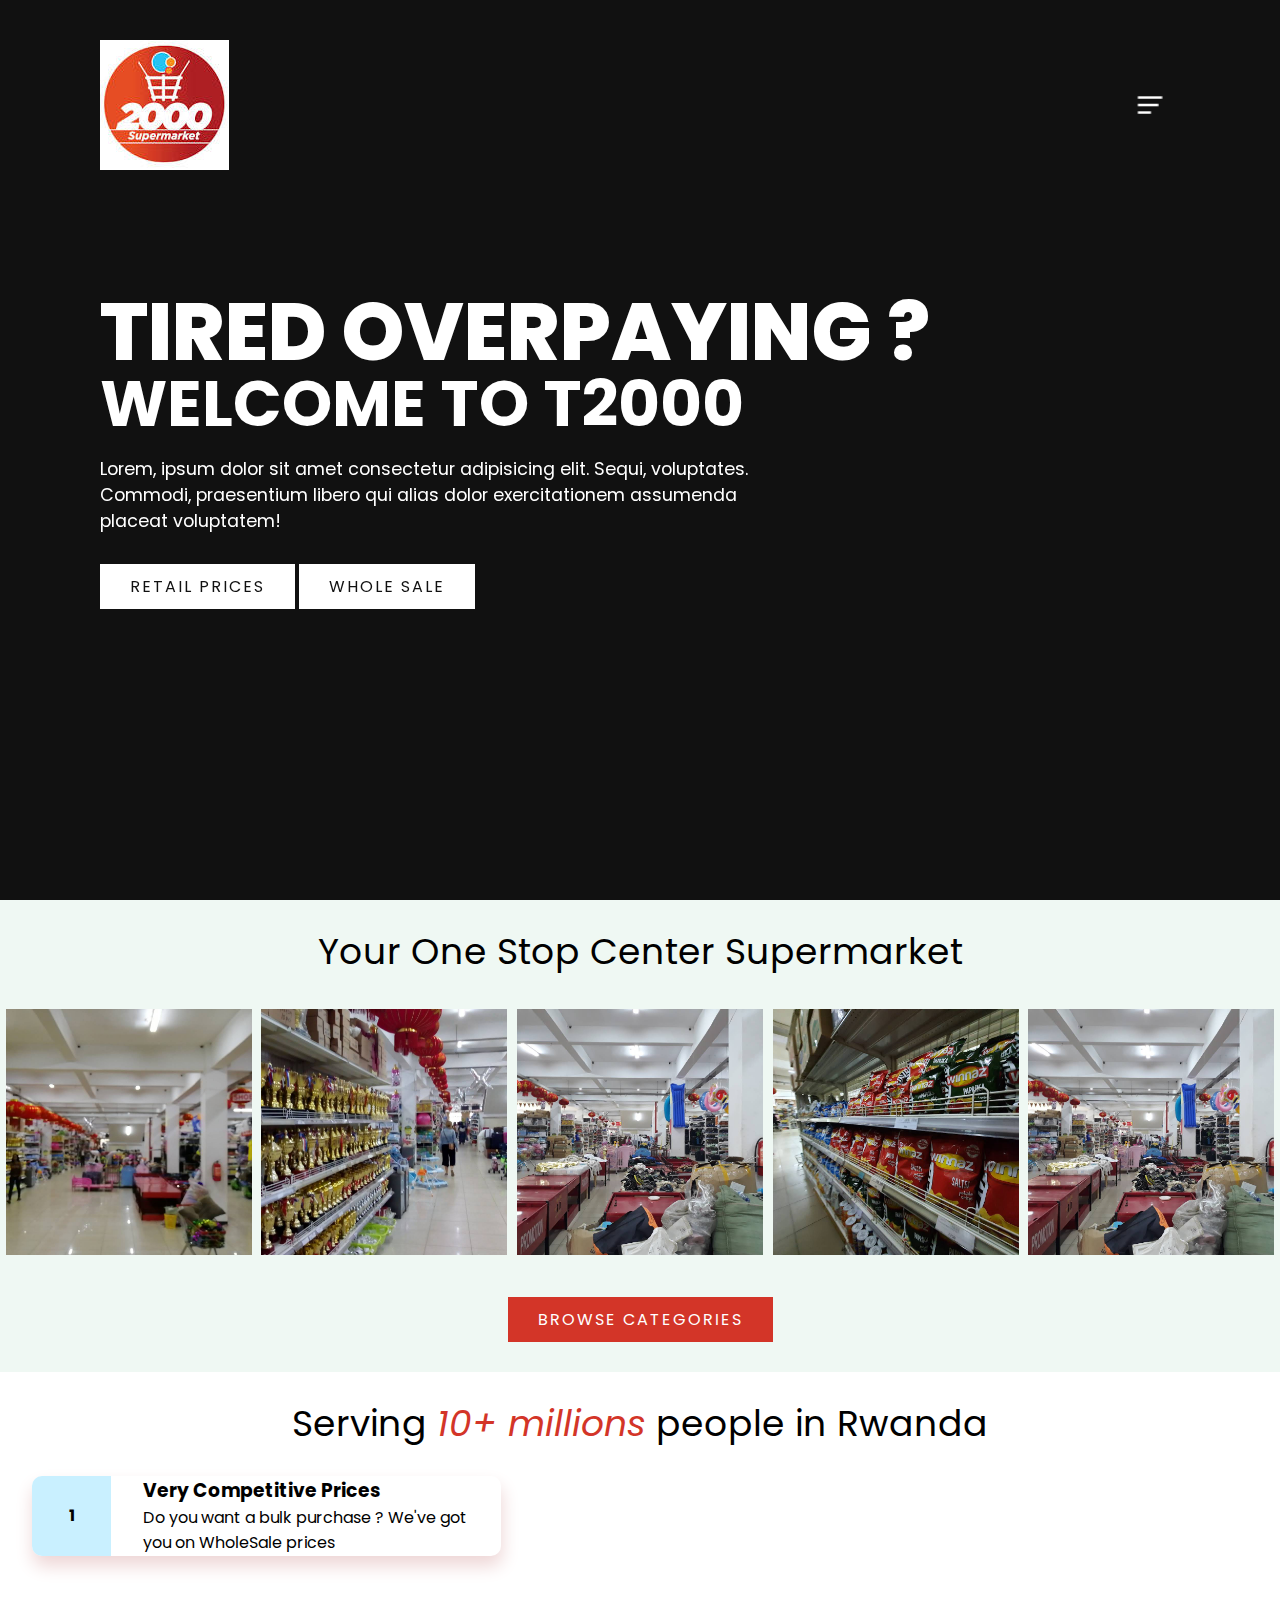
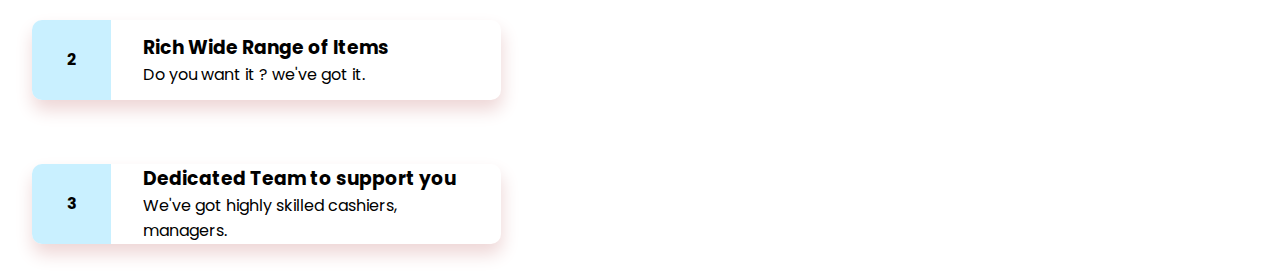
==== index.html @ 76960beb "first commit" ====
<!DOCTYPE html>
<html lang="en">
<head>
    <meta charset="UTF-8">
    <meta http-equiv="X-UA-Compatible" content="IE=edge">
    <meta name="viewport" content="width=device-width, initial-scale=1.0">
    <link rel="stylesheet" href="./css/style.css"/>
    <title>T2000 Fenly</title>
</head>
<body>
    <section class="showcase">
        <header>
            <!-- <h2 class="logo">2000Fenly</h2> -->
            <img src="./assets/fenlyLogo.jpg" class="logo" alt="">
            <div class="toggle"></div>
        </header>
        <!-- <video src="./assets/supermaketblur.mp4" muted loop autoplay width="1440px"></video> -->
        <video src="./assets/supermarket.mp4" muted loop autoplay width="1440px"></video>

        <div class="overlay"></div>

        <div class="text">
            <h2>Tired overpaying ?</h2>
            <h3>Welcome to T2000</h3>
            <p>Lorem, ipsum dolor sit amet consectetur adipisicing elit. Sequi, voluptates. Commodi, praesentium libero qui alias dolor exercitationem assumenda placeat voluptatem!</p>
            <a href="#">Retail Prices</a>
            <a href="#">Whole Sale</a>
            <ul class="categories">
                <li>Categories</li>
                <li>Categories</li>
                <li>Categories</li>
                <li>Categories</li>
            </ul>
        </div>
    </section>

    <div class="menu">
        <img src="./assets/fenlyLogo.jpg" class="menulogo" alt="">
        <ul>
            <li><a href="#">Home</a></li>
            <li><a href="#">News</a></li>
            <li><a href="#">Categories</a></li>
            <li><a href="#">Browse Items</a></li>
        </ul>
    </div>

    <!-- Second page -->
    <section class="productRangeShowcase">
        <p>Your One Stop Center Supermarket</p>
       
        <div class="gallery">
            <div class="rangeGallery">
                <a target="_blank" href="./assets/t2000-row1.jpg">
                    <img src="./assets/t2000-row1.jpg" alt="T2000 Row 1"  >
                </a>
            </div>
            <div class="rangeGallery">
                <a target="_blank" href="./assets/t2000-row2.jpg">
                    <img src="./assets/t2000-row2.jpg" alt="T2000 Row 1" >
                </a>
            </div>
            <div class="rangeGallery">
                <a target="_blank" href="./assets/t2000-row3.jpg">
                   <img src="./assets/t2000-row3.jpg" alt="T2000 Row 1">
                </a>
            </div>
            <div class="rangeGallery">
                <a target="_blank" href="./assets/t2000-row4.jpg">
                  <img src="./assets/t2000-row4.jpg" alt="T2000 Row 1">
                </a>
            </div>
            <div class="rangeGallery">
                <a target="_blank" href="./assets/t2000-row5.jpg">
                   <img src="./assets/t2000-row5.jpg" alt="T2000 Row 1"  >
                </a>
            </div>
        </div>
        <a href="#" class="catBtn">Browse Categories</a>
    </section>
    
    <section class="promotionShowcase">
        <p>Serving <span>10+ millions</span> people in Rwanda</p>
   
    </section>
    <div class="uniqueWrapper">
        <div class="banners">
            <div class="promotion">
                <div class="promoBannerI">
                    <div class="number">1</div>
                    <div class="content">
                        <h3>Very Competitive Prices</h3>
                        <span>Do you want a bulk purchase ? We've got you on WholeSale prices</span>
                </div>
                </div> 
            </div> 
            <div class="promotion">
                <div class="promoBannerI">
                    <div class="number">2</div>
                    <div class="content">
                        <h3>Rich Wide Range of Items</h3>
                        <span>Do you want it ? we've got it.</span>
                    </div>
                </div>
            </div>
            <div class="promotion">
                <div class="promoBannerI">
                    <div class="number">3</div>
                    <div class="content">
                        <h3>Dedicated Team to support you</h3>
                        <span>We've got highly skilled cashiers, managers.</span>
                    </div>
                </div>
            </div>
        </div>
        <div class="locations">
        
          
        </div>
    </div>
  
<script src="./js/app.js"></script>
</body>
</html>
---- css/style.css ----
@import url('https://fonts.googleapis.com/css2?family=Poppins:ital,wght@0,200;0,300;0,400;0,500;0,600;0,700;0,800;1,700&display=swap');

:root {
    --overlay-color : #0309f4;
    --productRange-color: #EFF8F3;
}

*{
    box-sizing: border-box;
    margin: 0;
    padding: 0;
    font-family: 'poppins', sans-serif;
}

.showcase {
    position: relative;
    right: 0;
    width: 100%;
    min-height: 100vh;
    padding: 100px;
    display: flex;
    justify-content: space-between;
    align-items: center;
    background: #111;
    color: #fff;
    z-index: 2;
    transition: 0.5s;
}

.showcase.active {
    right: 300px;
}

.showcase header {
    
    position: absolute;
    top: 0;
    left: 0;
    width: 100%;
    padding: 40px 100px;
    z-index: 1000;
    display: flex;
    align-items: center;
    justify-content: space-between;
}

.logo {
    text-transform: uppercase;
    cursor: pointer;
   
}

.menulogo {
    position: absolute;
    top: 30px;
    display: flex;
    align-items: center;
}

.toggle {
    position: relative;
    width: 60px;
    height: 60px;
    background: url(../assets/menubar.png);
    background-repeat: no-repeat;
    background-size: 30px;
    background-position: center;
    cursor: pointer;
}

.toggle.active {
    background: url(../assets/closemenu.png);
    background-repeat: no-repeat;
    background-size: 25px;
    background-position: center;
}

.showcase video {
    position: absolute;
    top: 0;
    left: 0;
    width: 100%;
    height: 100%;
    object-fit: cover;
    opacity: 0.8;
}

.overlay {
    position: absolute;
    top: 0;
    left: 0;
    width: 100%;
    height: 100%;
    /* background: rgba(0,0,0,0.9); */
    /* background: #; */
    mix-blend-mode: overlay;
}
.text {
    position: relative;
    z-index: 10;
}

.text h2 {
    font-size: 5em;
    font-weight: 800;
    line-height: 1em;
    text-transform: uppercase;
}
.text h3 {
    font-size: 4em;
    font-weight: 700;
    line-height: 1em;
    text-transform: uppercase;
}

.text p{
    font-size: 1.1em;
    margin: 20px 0;
    font-weight: 400;
    max-width: 700px;
}

.text a {
    display: inline-block;
    font-size: 1em;
    background: #fff;
    padding: 10px 30px;
    text-decoration: none;
    color: #111;
    margin-top: 10px;
    text-transform: uppercase;
    letter-spacing: 2px;
    transition: 0.2s;
}

.text a:hover {
    letter-spacing : 6px
}

.menu{
    position:  absolute;
    top: 0;
    right: 0;
    width: 300px;
    height: 100%;
    display: flex;
    align-items: center;
    justify-content: center;
}

.menu ul {
    position: relative;
    list-style: none;
}

.menu ul li a {
    text-decoration: none;
    font-size: 24px;
    color: #111;
}

.menu ul li a:hover {
    color: var(--overlay-color);
}

.categories {
    display: none;
}

 .productRangeShowcase {
    background-color: var(--productRange-color);
    position: relative;
    display: flex;
    align-items: center;
    justify-content: center;
    flex-wrap: wrap;

}

.productRangeShowcase p {
    font-size: 2.25rem;
    line-height: 2.5rem;
    max-width: unset;
    margin-top: 2rem;
  

}

 .rangeGallery img {
    width: 246px;

} 

.gallery {
 display: flex;
 align-items: center;
 justify-content: center;
 margin-top: 2rem;
} 

.gallery > img {
    width: 246px;
    margin: 5rem;
}

.gallery a {
    display: inline-block;
    padding: 0.3rem;
    transition: all .2s ease-in-out; 
}

.gallery a:hover{
    display: inline-block;
    padding: 0.3rem;
    transform: scale(1.2); 
    box-shadow: rgba(0, 0, 0, .8);
}

section .catBtn {
    display: inline-block;
    font-size: 1em;
    background: #D33528;
    padding: 10px 30px;
    text-decoration: none;
    color: #fff;
    margin: 30px;
    text-transform: uppercase;
    letter-spacing: 2px;
    transition: 0.2s;
}

section .catBtn:hover {
    letter-spacing : 6px
}

.promotionShowcase {
    display: flex;
    align-items: center;
    justify-content: center;
   
}
.promotion {
    display: flex;
   padding: 2rem;
}

.promotionShowcase p {
    font-size: 2.25rem;
    line-height: 2.5rem;
    max-width: unset;
    margin-top: 2rem;
}

.promotionShowcase span {
    color: #D33528;
    font-style: italic;
    transition: 0.2s;
}
.promotionShowcase span:hover {
    color: #fff;
    background: #D33528;
    
}
.promoBannerI {
    display: flex;
    align-items: center;
    justify-content: center;  
    box-shadow: 1px 10px 18px rgb(238, 214, 214);
    border-radius: 10px;
    min-width: 469px;
    max-width: 469px;
    
}

.promoBannerI .number{
    background-color: #C9F0FF;
    width: 5rem;
    height : 5rem;
    font-weight: 700;
    display: flex;
    align-items: center;
    justify-content: center;
    border-radius: 10px 0px 0px 10px;
    
}

.promoBannerI .content{
    color: #000;
    margin-left: 2rem;
    margin-right: 2rem;
    min-width: 325.55px;
    max-width: 325.55px;
}
.banners {
   
}
.location {
    background-color: green;

}
.uniqueWrapper {
 display: flex;
 /* background-color: #0309f4; */
}
 



/* ===========================MULTIPLE DEVICES============== */

@media(max-width: 798px) {
    .showcase, .showcase header {
        padding: 40px;
    }

    .text h2 {
        font-size: 3em;
    }

    .text h3 {
        font-size: 2em;
    }
}
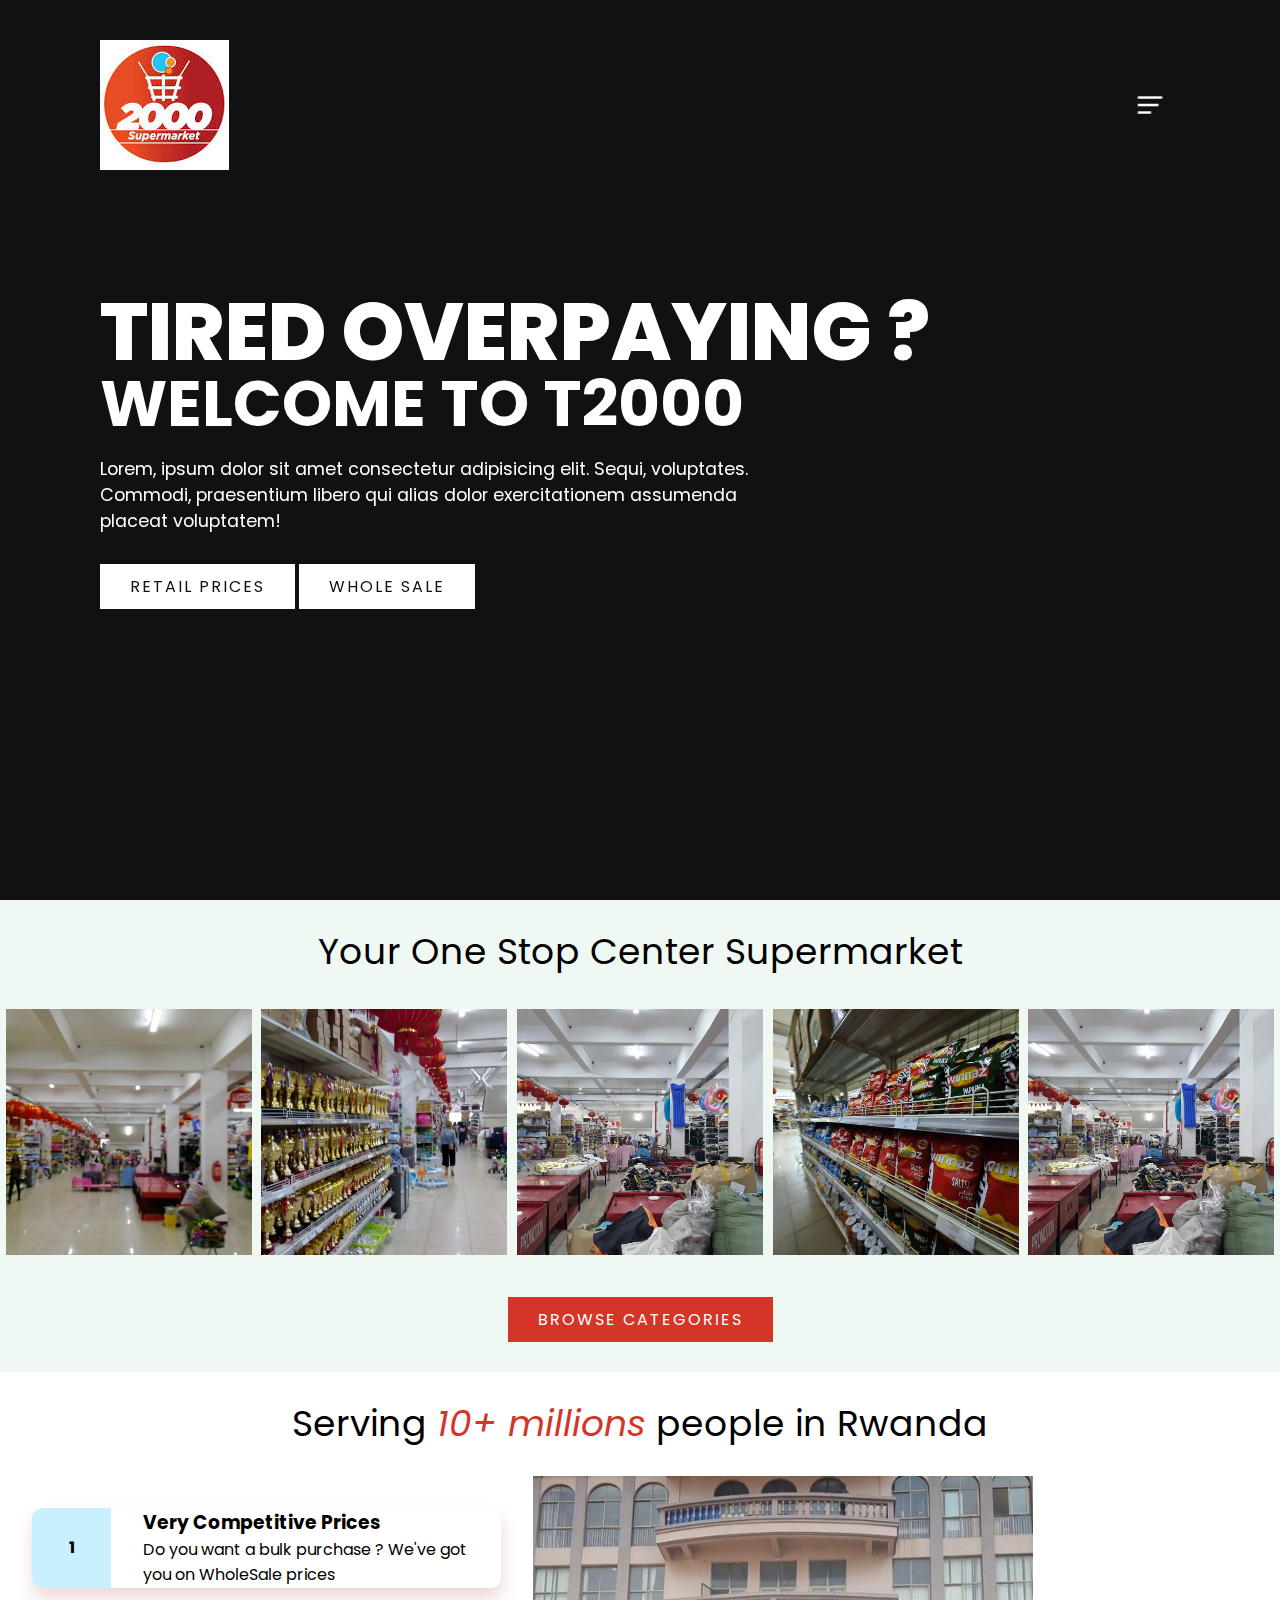
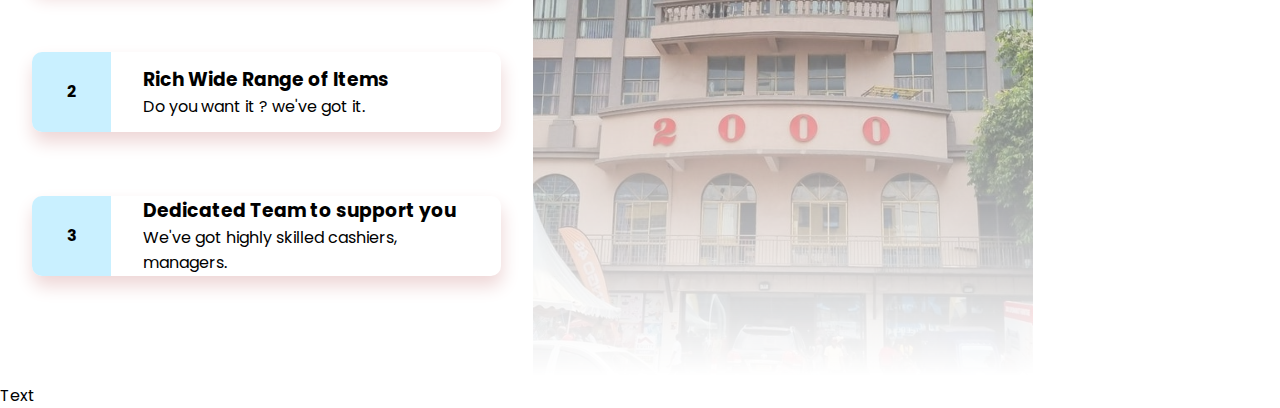
==== commit ebaa0780: "second" ====
--- a/index.html
+++ b/index.html
@@ -113,10 +113,14 @@
             </div>
         </div>
         <div class="locations">
-        
+            <img src="./assets/fenlyLocationIII.jpg" class="hero" alt="">
           
         </div>
     </div>
+
+    <section class="last">
+        <div>Text</div>
+    </section>
   
 <script src="./js/app.js"></script>
 </body>
--- a/css/style.css
+++ b/css/style.css
@@ -249,6 +249,7 @@
     line-height: 2.5rem;
     max-width: unset;
     margin-top: 2rem;
+    margin-bottom: 2rem;
 }
 
 .promotionShowcase span {
@@ -291,16 +292,22 @@
     min-width: 325.55px;
     max-width: 325.55px;
 }
-.banners {
-   
-}
-.location {
+
+.hero {
+    height: 500px;
+    
     background-color: green;
-
+    -webkit-mask-image: linear-gradient(#000, transparent);
+    mask-image: linear-gradient(#000, transparent);
 }
 .uniqueWrapper {
  display: flex;
  /* background-color: #0309f4; */
+}
+.banners {
+    align-items: center;
+    justify-content: center; 
+    vertical-align: center;
 }
  
 
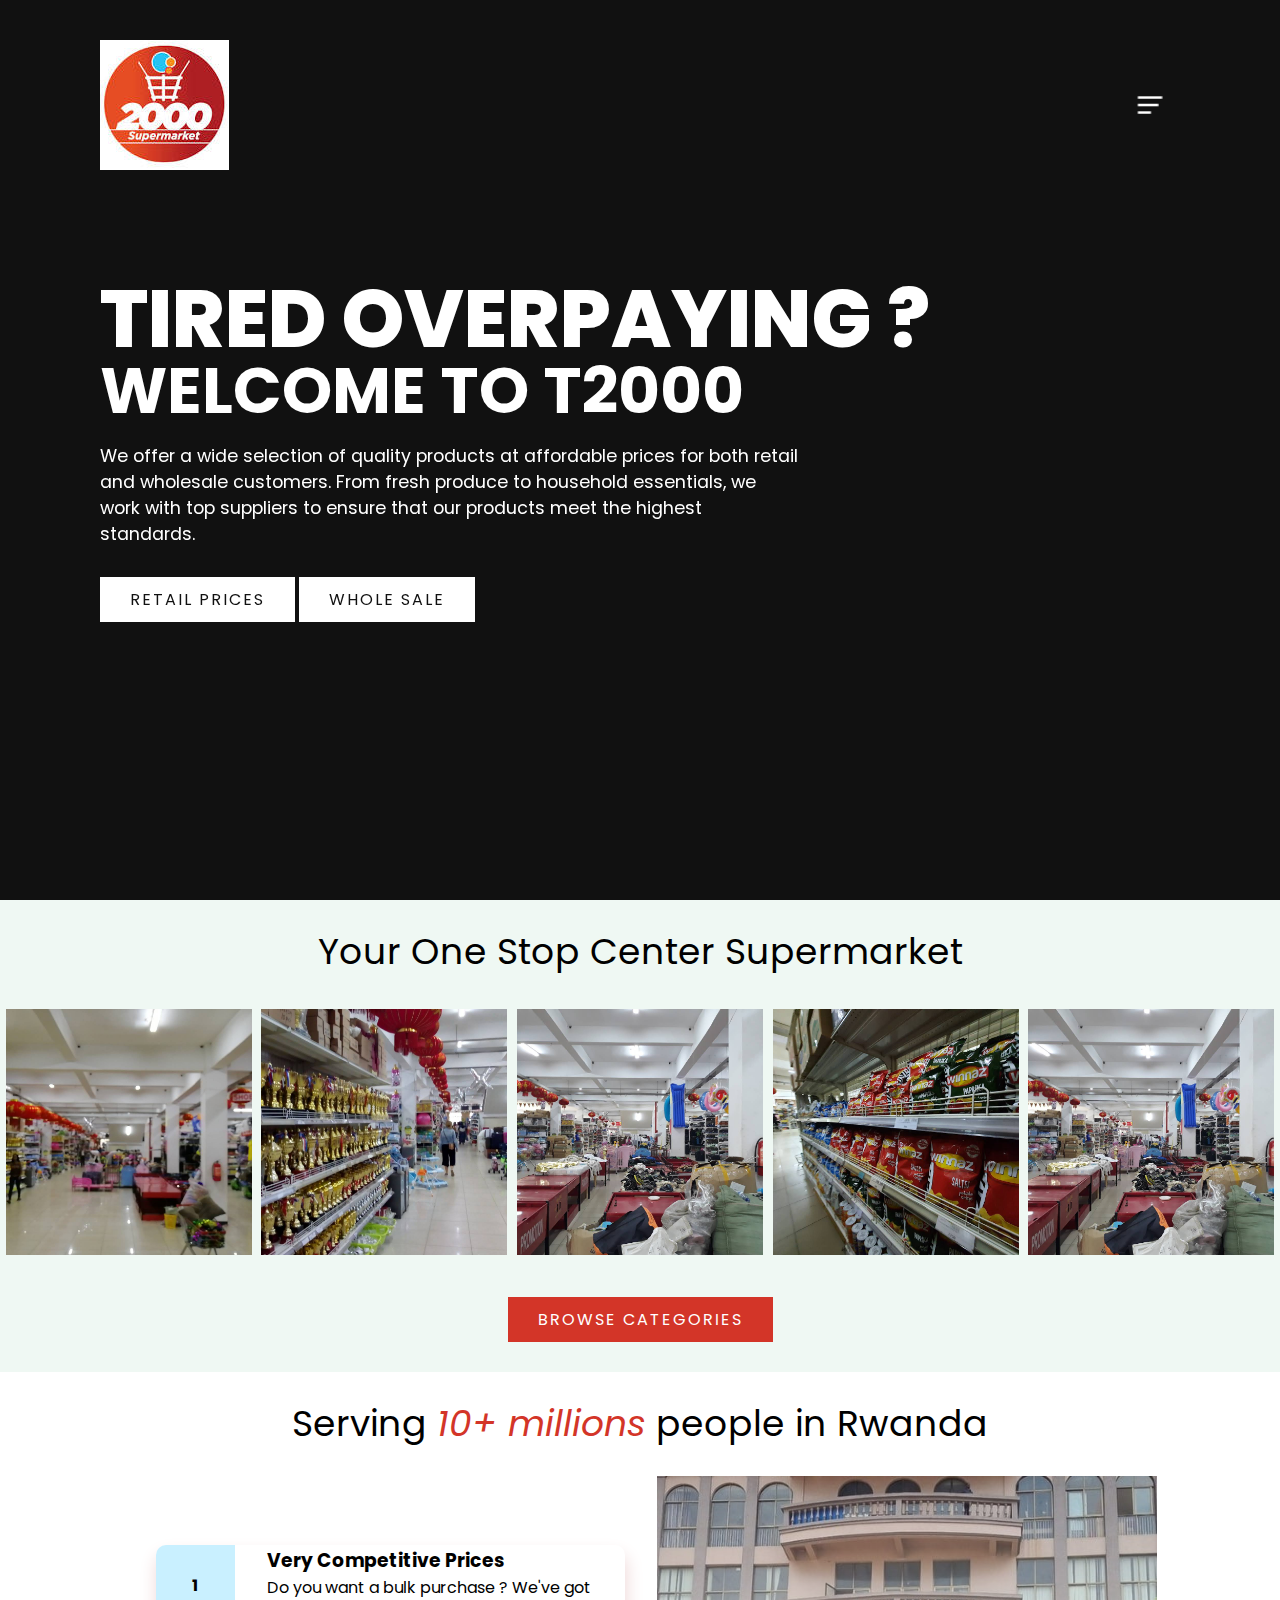
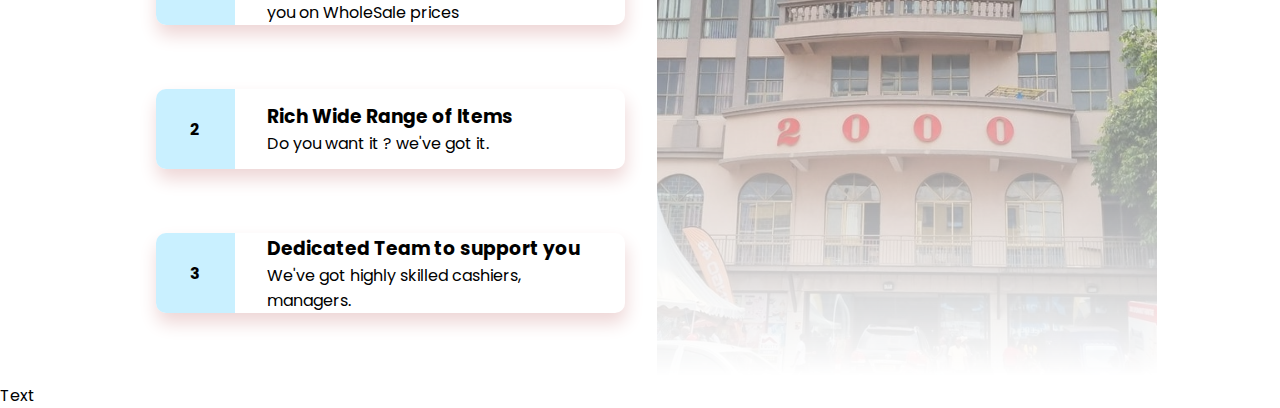
==== commit 8fe6674d: "updated the hero text" ====
--- a/index.html
+++ b/index.html
@@ -22,7 +22,7 @@
         <div class="text">
             <h2>Tired overpaying ?</h2>
             <h3>Welcome to T2000</h3>
-            <p>Lorem, ipsum dolor sit amet consectetur adipisicing elit. Sequi, voluptates. Commodi, praesentium libero qui alias dolor exercitationem assumenda placeat voluptatem!</p>
+            <p>We offer a wide selection of quality products at affordable prices for both retail and wholesale customers. From fresh produce to household essentials, we work with top suppliers to ensure that our products meet the highest standards.</p>
             <a href="#">Retail Prices</a>
             <a href="#">Whole Sale</a>
             <ul class="categories">
--- a/css/style.css
+++ b/css/style.css
@@ -302,12 +302,12 @@
 }
 .uniqueWrapper {
  display: flex;
- /* background-color: #0309f4; */
+ align-items: center;
+ justify-content: center; 
+ vertical-align: center;
 }
 .banners {
-    align-items: center;
-    justify-content: center; 
-    vertical-align: center;
+
 }
  
 
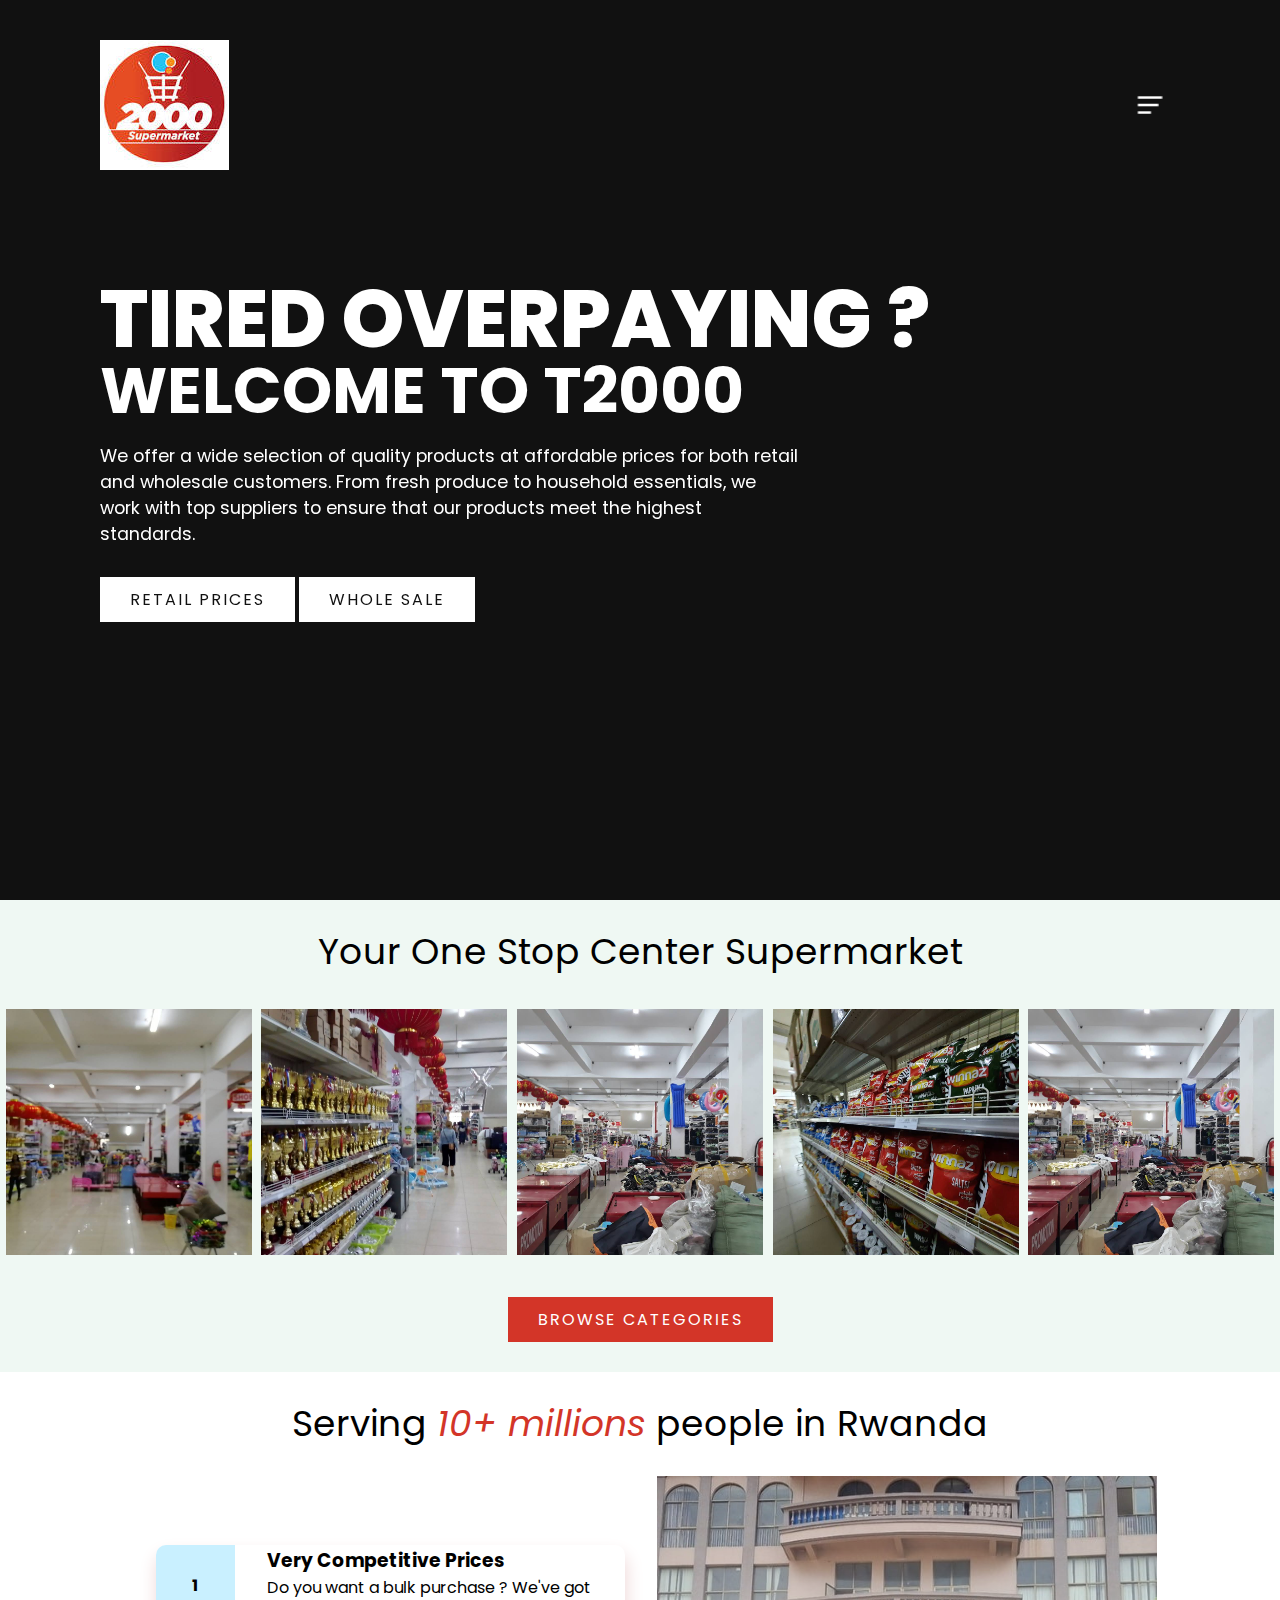
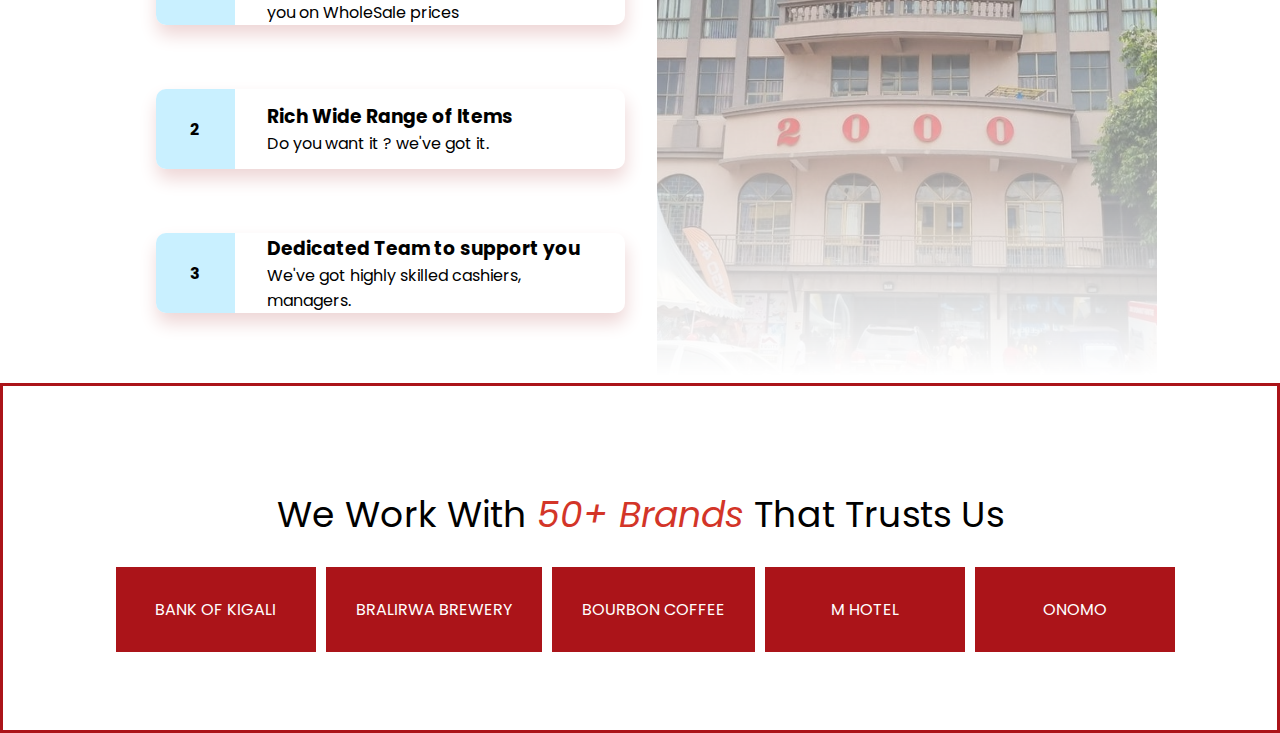
==== commit 8d6c0a41: "Worked on Brands" ====
--- a/index.html
+++ b/index.html
@@ -8,6 +8,7 @@
     <title>T2000 Fenly</title>
 </head>
 <body>
+
     <section class="showcase">
         <header>
             <!-- <h2 class="logo">2000Fenly</h2> -->
@@ -118,8 +119,17 @@
         </div>
     </div>
 
-    <section class="last">
-        <div>Text</div>
+    <section class="brands">
+        <p>We Work With <span>50+ Brands</span> That Trusts Us</p>
+        <div class="brandLogoArea">
+
+            <div class="companyX">Bank of Kigali</div>
+            <div class="companyX">Bralirwa Brewery</div>
+            <div class="companyX">Bourbon Coffee</div>
+            <div class="companyX">M HOTEL</div>
+            <div class="companyX">ONOMO</div>
+
+        </div>
     </section>
   
 <script src="./js/app.js"></script>
--- a/css/style.css
+++ b/css/style.css
@@ -3,6 +3,9 @@
 :root {
     --overlay-color : #0309f4;
     --productRange-color: #EFF8F3;
+    --brands-color: #AB1419;
+    --white: #fff;
+    --black: #000;
 }
 
 *{
@@ -309,11 +312,75 @@
 .banners {
 
 }
+
+.brands {
+    position: relative;
+    display: flex;
+    flex-direction: column;
+    align-items: center;
+    justify-content: center; 
+    flex-wrap: wrap;
+    min-height: 350px;
+    border: #AB1419 solid;
  
-
-
-
-/* ===========================MULTIPLE DEVICES============== */
+}
+
+.brands p {
+    font-size: 2.25rem;
+    line-height: 2.5rem;
+    max-width: unset;
+    margin-top: 2rem;
+    margin-bottom: 2rem;
+
+}
+
+.brands span {
+    color: #D33528;
+    font-style: italic;
+    transition: 0.2s;
+}
+.brands span:hover {
+    color: #fff;
+    background: #D33528;
+   
+}
+
+.brandLogoArea {
+    position: relative;
+    display: flex;  
+}
+
+.brandLogoArea div {
+    position: relative;
+    padding: 30px;
+    background: var(--brands-color);
+    color: var(--white);
+    min-width: 200px;
+    margin: 0px 0px 0px 10px;
+    text-align: center;
+    transition: 0.2s;
+    text-transform: uppercase;
+}
+.brandLogoArea div:hover {
+    position: relative;
+    padding: 30px;
+    background: var(--white);
+    color: var(--black);
+    min-width: 200px;
+    margin: 0px 0px 0px 10px;
+    text-align: center;
+    transform: scale(1.2); 
+    box-shadow: 0px 1px #D33528;
+    
+  
+    
+}
+
+
+
+
+
+/* ======MULTIPLE DEVICES===== */
 
 @media(max-width: 798px) {
     .showcase, .showcase header {
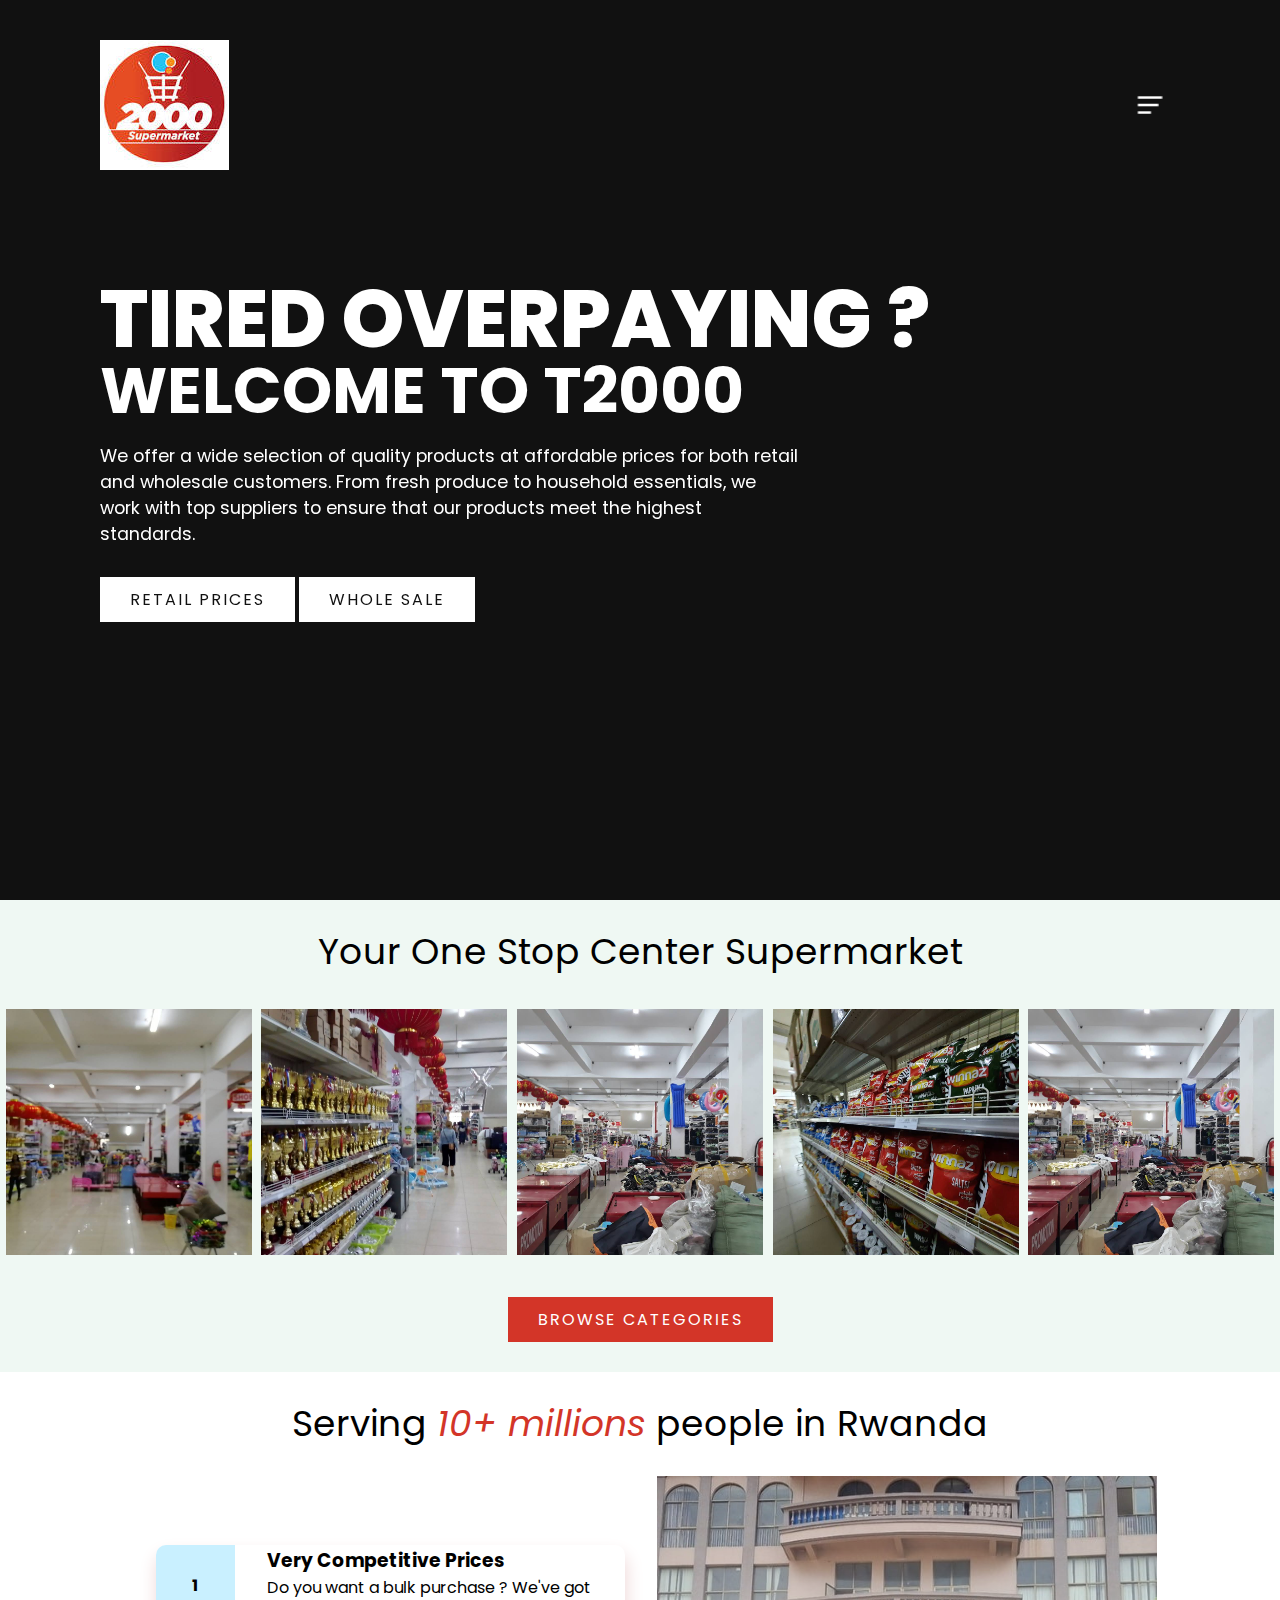
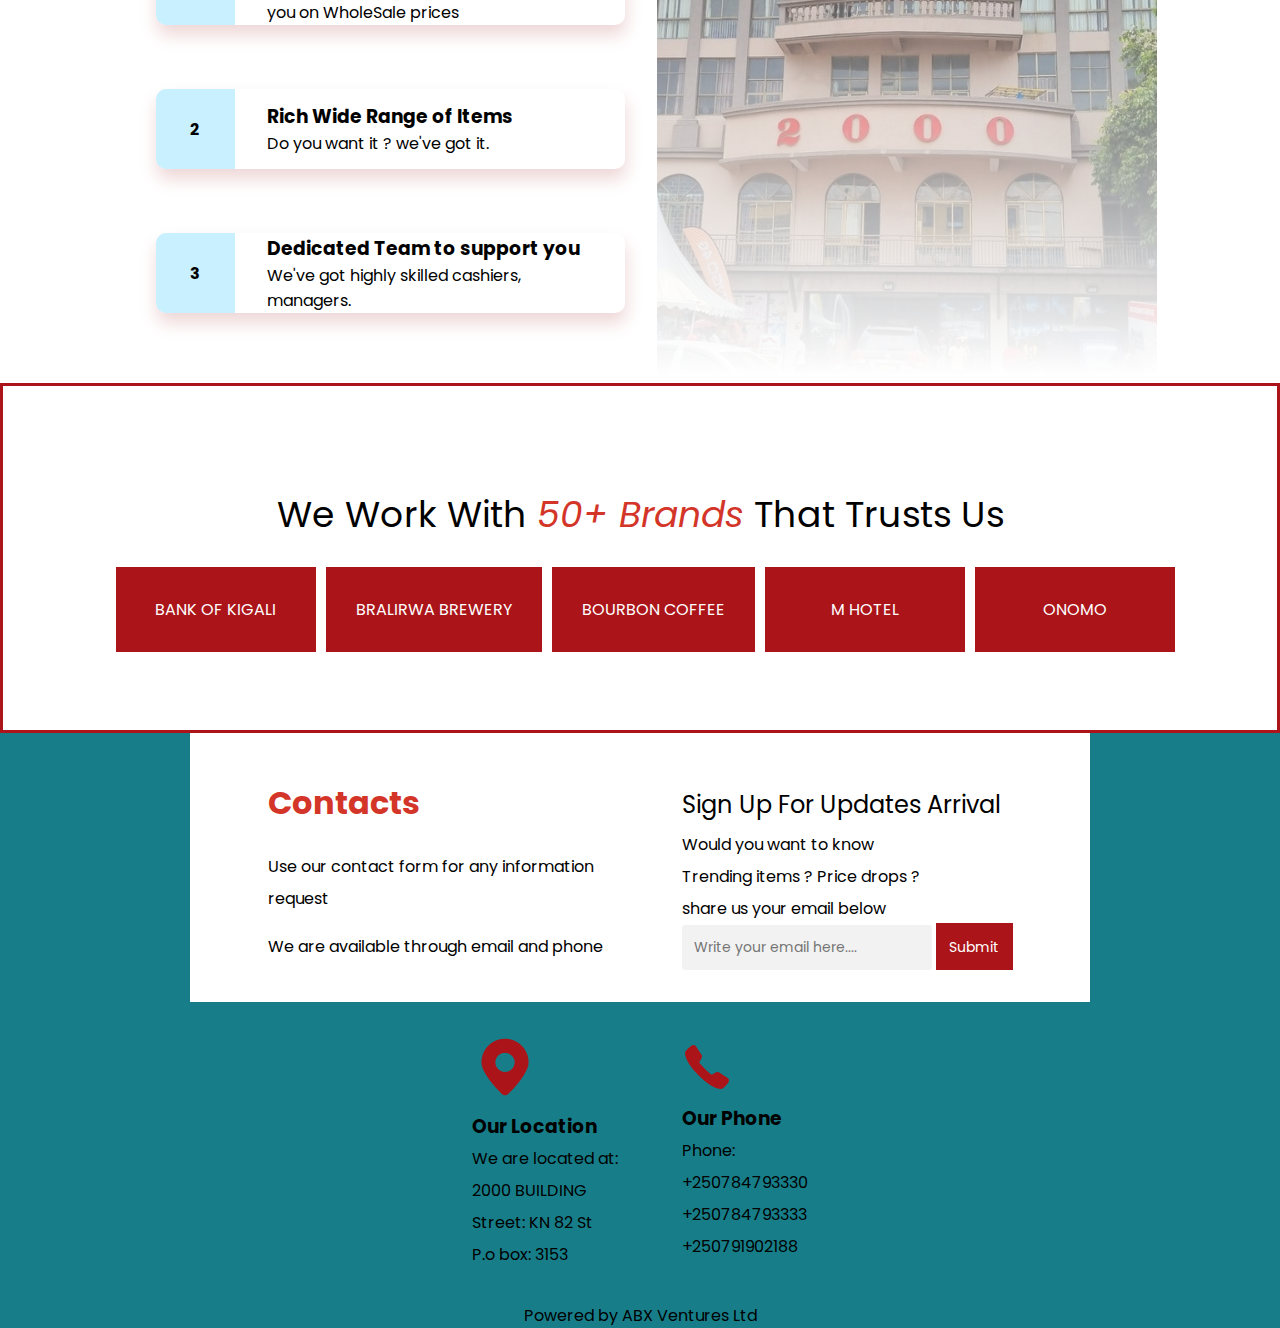
==== commit aa2f4a20: "added the footer" ====
--- a/index.html
+++ b/index.html
@@ -128,9 +128,53 @@
             <div class="companyX">Bourbon Coffee</div>
             <div class="companyX">M HOTEL</div>
             <div class="companyX">ONOMO</div>
-
         </div>
     </section>
+
+    <footer>
+      <div class="contact">
+        <div class="upperPart">
+            <div class="infos">
+                <h1>Contacts</h1>
+                <p>Use our contact form for any information request</p>
+                <p>We are available through email and phone</p>
+            </div>
+            <div class="contactform">
+                <h2>Sign Up For Updates Arrival</h2>
+                <p>Would you want to know Trending items ? Price drops ? share us your email below </p>
+                <label class="customField">
+                    <input type="text" class="emailContact" placeholder="Write your email here...."> <span class="placeHolder">Submit</span>
+                </label>
+            </div>
+        </div>
+            <div class="footerDetails">
+                <div class="locationDetails">
+                    <div>
+                        <img src="./assets/locationpin.png" alt="">
+                    </div>
+                    <h3>Our Location</h3>
+                    <div>We are located at: 
+                        <span>2000 BUILDING</span>
+                        <span>Street: KN 82 St</span>
+                        <span>P.o box: 3153</span>
+                    </div>
+                </div>
+                <div class="phoneDetails">
+                    <div>
+                        <img src="./assets/phone.png" alt="">
+                    </div>
+                    <h3>Our Phone</h3>
+                    <div>Phone:
+                        <span>+250784793330</span>
+                        <span>+250784793333</span>
+                        <span>+250791902188</span>
+                    </div>
+                </div>
+            </div>
+            
+            <div class="copyRights">Powered by ABX Ventures Ltd</div>
+        </div>
+    </footer>
   
 <script src="./js/app.js"></script>
 </body>
--- a/css/style.css
+++ b/css/style.css
@@ -6,6 +6,8 @@
     --brands-color: #AB1419;
     --white: #fff;
     --black: #000;
+    --footer: #177E89;
+    --footerSecondColor: #D33528;
 }
 
 *{
@@ -14,6 +16,9 @@
     padding: 0;
     font-family: 'poppins', sans-serif;
 }
+*, *::before, *::after {
+    box-sizing: border-box;
+  }
 
 .showcase {
     position: relative;
@@ -361,6 +366,7 @@
     transition: 0.2s;
     text-transform: uppercase;
 }
+
 .brandLogoArea div:hover {
     position: relative;
     padding: 30px;
@@ -371,9 +377,128 @@
     text-align: center;
     transform: scale(1.2); 
     box-shadow: 0px 1px #D33528;
-    
-  
-    
+}
+
+footer {
+    background: var(--footer);
+    min-height: 500px;
+    display: flex;
+    position: relative;
+    align-items: center;
+    justify-content: center;
+}
+
+footer .contact {
+    display: flex;
+    position: relative;
+    align-items: center;
+    flex-direction: column;
+} 
+
+footer .footerDetails {
+    display: flex;
+    min-width: 900px;
+    align-items: center;
+    justify-content: center;
+}
+
+footer .locationDetails {
+    display: block;
+    align-items: center;
+    justify-content: center;
+    padding: 2rem;
+    line-height: 2rem;
+    
+}
+footer .locationDetails span {
+    display: block;
+}
+
+
+footer .phoneDetails {
+    display: block;
+    align-items: center;
+    justify-content: center;
+    padding: 2rem;
+    line-height: 2rem; 
+}
+
+footer .phoneDetails span {
+    display: block;
+}
+
+footer .upperPart {
+    background: var(--white);
+    display: flex;
+    min-width: 900px;
+    align-items: center;
+    justify-content: center;
+   
+}
+
+footer .infos {
+    align-items: center;
+    justify-content: center;
+    padding: 2rem;
+    line-height: 2;
+    
+}
+
+footer .contactform {
+    align-items: center;
+    justify-content: center;
+    padding: 2rem;
+    line-height: 2;
+}
+
+ 
+footer .contactform p {
+    max-width: 250px;
+}
+
+.contactform h2 {
+    font-weight: 400;
+    margin-top: 1rem;
+}
+
+.infos h1 {
+    color: var(--footerSecondColor);
+}
+
+.infos p {
+   margin-top: 1rem;
+   max-width: 350px;
+}
+.customField {
+    font-size: 14px;
+    position: relative;
+  }
+
+.customField input {
+    border: none;
+    -webkit-appearance: none;
+    -ms-appearance: none;
+    -moz-appearance: none;
+    appearance: none;
+    background: #f2f2f2;
+    padding:12px;
+    border-radius: 3px;
+    width: 250px;
+    font-size: 14px;
+}
+.placeHolder {
+    background: var(--brands-color);
+    color: var(--white);
+    padding: 13.5px;
+    transition: 0.5s;
+}
+
+.customField > span:hover {
+    background: var(--brands-color);
+    color: var(--white);
+    transform: scale(1.1); 
+    font-size: 17px;
+    box-shadow: 0px 1px #D33528;
 }
 
 
